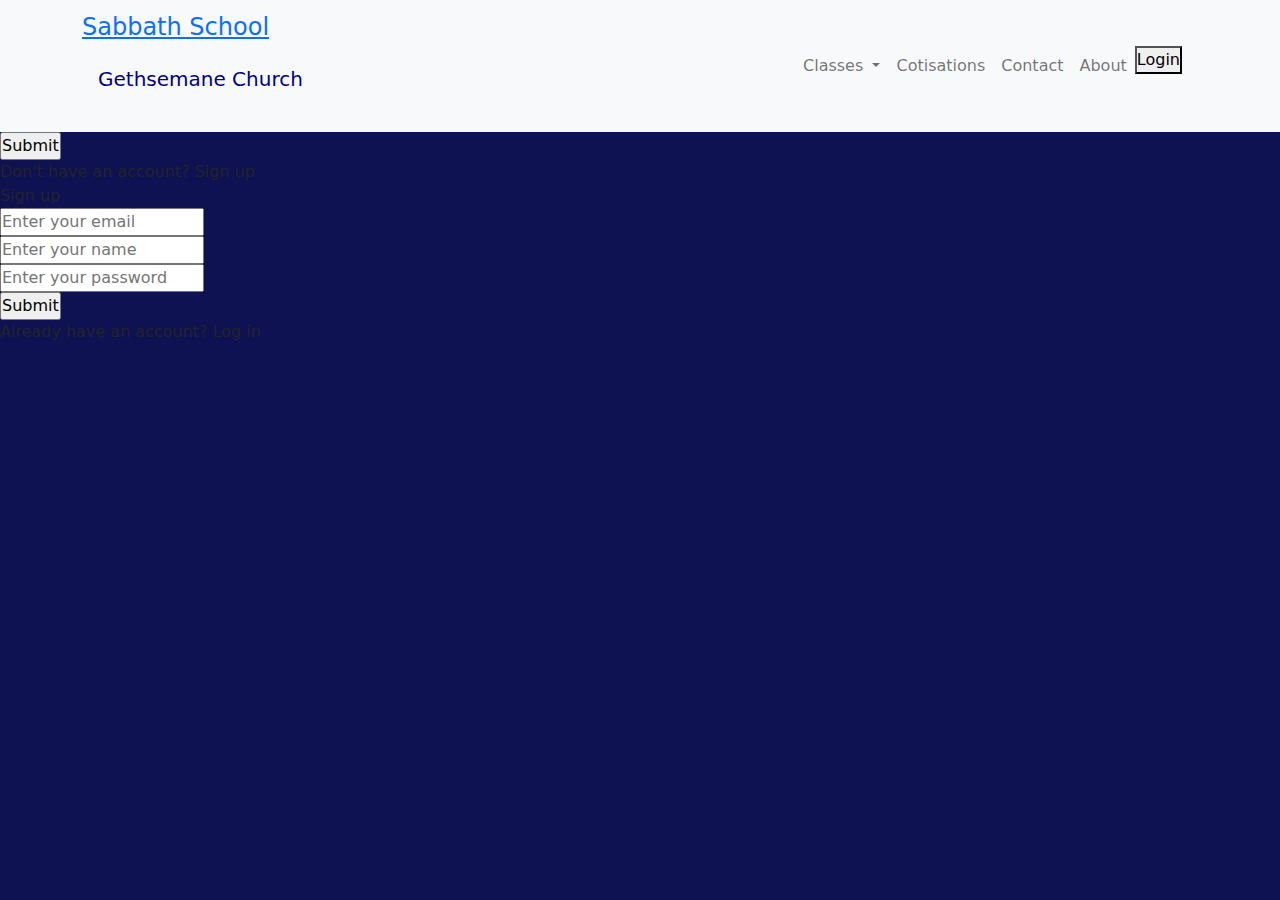
==== index.html @ fd679d5f "Update index.html" ====
<!DOCTYPE html>
<html lang="en">
<head>
  <meta charset="utf-8">
  <meta http-equiv="X-UA-compatible" content="IE=edge">
  <meta name="viewport" content="width=device-width, initial-scale=1">
  
  <title>Gethsemane Sabbath School</title> 

  <link rel="stylesheet" type="text/css" href="css/bootstrap.min.css">
  <link rel="stylesheet" type="text/css" href="style.css">
  <link rel="preconnect" href="https://fonts.googleapis.com">
  <link rel="preconnect" href="https://fonts.gstatic.com" crossorigin>
  <link href="https://fonts.googleapis.com/css2?family=Oxygen:wght@300;400;700&display=swap" rel="stylesheet">

</head>
<body>

  <header>
    <nav class="navbar navbar-light navbar-expand-lg bg-light fixed-top"> 
      <div class="container">
        <div class="navbar-header">
          <!-- <a href="index.html" class="">
            <div id="logo-img" alt="Logo image"></div>
          </a> -->
          <div class="navbar-brand">
            <a href="index.html"><h4>Sabbath School</h4></a>
            <p>
              <span>Gethsemane Church</span>  
            </p>
          </div>
        </div>
  
  
    <button class="navbar-toggler" type="button" data-bs-toggle="offcanvas" data-bs-target="#offcanvasNavbar" aria-controls="offcanvasNavbar">
        <span class="navbar-toggler-icon"></span>
    </button> 


    <div class="offcanvas offcanvas-end" tabindex="-1" id="offcanvasNavbar" aria-labelledby="offcanvasNavbarLabel">
      <div class="offcanvas-header">
          <h5 class="offcanvas-title" id="offcanvasNavbarLabel"></h5>
              <button type="button" class="btn-close text-reset" data-bs-dismiss="offcanvas" aria-label="Close"></button>

      </div> 
      <div class="offcanvas-body">
        <ul class="navbar-nav justify-content-end flex-grow-1 pe-3">

          
          <li class="nav-item dropdown">
            <a class="nav-link dropdown-toggle" href="#" id="offcanvasNavbarDropdown" role="button" data-bs-toggle="dropdown" aria-expanded="false">
              Classes
            </a>
            <ul class="dropdown-menu" aria-labelledby="offcanvasNavbarDropdown">
              <li><a class="dropdown-item" href="benjamin.html">Benjamin</a></li>
              <li><a class="dropdown-item" href="#">Esther</a></li>
              <li><a class="dropdown-item" href="#">Levi</a></li>
              <li><a class="dropdown-item" href="#">Ruth</a></li>
              <li><a class="dropdown-item" href="#">Enfantine 1</a></li>
              <li><a class="dropdown-item" href="#">Enfantine 2</a></li>
              <li><a class="dropdown-item" href="#">Youth</a></li>
              <li>
                <hr class="dropdown-divider">
              </li>
              <li><a class="dropdown-item" href="#">Something else here</a></li>
            </ul>
          </li>

            <li class="nav-item">
              <a class="nav-link" href="#">Cotisations</a>
            </li>
            <li class="nav-item">
              <a class="nav-link" href="#">Contact</a>
            </li>
            <li class="nav-item">
              <a class="nav-link" href="#">About</a>
            </li>  
            <li>
            <button class="loginbtn" onclick="document.getElementById('mylogin-form').style.display='block'" style="width:auto;">Login</button>
            </li>            
          </ul>
        </div>
      </div>
    </div> 
  </nav>
  <div id="mylogin-form" class="login-page">

<div class="form-box">
      <div class="button-box">
        <div id="btn"></div>
        <button type="button" onclick="login()" class="toggle-btn">Log in</button>
        <button type="button" onclick="login()" class="toggle-btn">Register</button>
      </div>
      
    </div>




    <form action="#">
      <div class="login-form">
        <div class="title">Login</div>
        <div class="input-boxes">
          <div class="input-box">
            <input type="text" placeholder="Enter your email" name="Enter your email" required>
          </div>
          <div class="input-box">
            <input type="password" placeholder="Enter your password" name="Enter your password" required>
          </div>
          <div class="text"><a href="#"></a>Forget Password</div>
          <div class="button" input-box>
            <input type="submit" value="Submit" name="submit"> 
          </div>
          <div class="text">Don't have an account? <label for="">Sign up</label></div>
        </div>
      </div>
      <div class="Signup-form">
        <div class="title">Sign up</div>
        <div class="input-boxes">
          <div class="input-box">
            <input type="text" placeholder="Enter your email" name="Enter your email" required>
          </div>
          <div class="input-box">
            <input type="text" placeholder="Enter your name" name="Enter your name" required>
          </div>
          <div class="input-box">
            <input type="password" placeholder="Enter your password" name="Enter your password" required></div> 
          <div class="button" input-box>
            <input type="submit" value="Submit" name="submit"></div>
            <div class="text">Already have an account? <label for="">Log in</label></div>
        </div>
      </div>
    </form>
  </div>
</header>





















  <script type="text/javascript" src="js/jquery-3.6.0.min.js"></script>
  <script type="text/javascript" src="js/bootstrap.min.js"></script>
  <script type="text/javascript" src="js/script.js"></script>



</body>
</html>




<!--<div class="form-box">
      <div class="button-box">
        <div id="btn"></div>
        <button type="button" onclick="login()" class="toggle-btn">Log in</button>
        <button type="button" onclick="login()" class="toggle-btn">Register</button>
      </div>
      
    </div> -->




<!--<script>
// Get the modal
var modal = document.getElementById('id01');

// When the user clicks anywhere outside of the modal, close it
window.onclick = function(event) {
  if (event.target == modal) {
    modal.style.display = "none";
  }
}
</script> -->




<!--<form class="d-flex">
              <input class="form-control me-2" type="text" placeholder="Username" name="username">
              <input class="form-control me-2" type="text" placeholder="Password" name="psw">
              <button class="btn btn-outline-success" type="submit">Login</button>
          </form> -->


          <!--<li>
            <button class="loginbtn" onclick="document.getElementById('login-form').style.display='block'" style="width:auto;">Login</button>  
          </li> -->
---- style.css ----
*{
	margin: 0;
	padding: 0;
	box-sizing: border-box;
}

body {
	background-color: #0E1152;
}

p {
  float: left;
  overflow: hidden;
  padding: 14px 16px;
  color: darkblue;
}


.topnav p {
	color: color: #0E1152;
}


.topnav a {
	position: relative;
  float: left;
  display: block;
  color: black;
  text-align: center;
  padding: 14px 16px;
  text-decoration: none;
  font-size: 16px;
}

 .topnav {
  overflow: hidden;
  background-color: #e6e6fa;
}


.subnav {
  float: left;
  overflow: hidden;
}

.subnav .subnavbtn {
  font-size: 16px;  
  border: none;
  outline: none;
  color: black;
  padding: 14px 16px;
  background-color: inherit;
  font-family: inherit;
  margin: 0;
}

.topnav a:hover, .subnav:hover .subnavbtn {
	/*background-color: #44bcd8;*/
	border-top: 2px solid red;
} 

.subnav-content a {
	float: left;

  /******float: left;****/
  text-align: left;
  color: black;
  text-decoration: none;
}

.subnav-content {
  display: none;
  position: absolute;
  background-color: #ddd;
  min-width: 25%;
  z-index: 1;
}

.subnav-content a:hover {
  background-color: darkgrey;
  color: white;
}

.subnav:hover .subnav-content {
  display: block;
}


.topnav .login-container{
	float: right;
}

.topnav input[type=text] {
	padding: 6px;
	margin-top: 8px;
	font-size: 16px;
	border: none;
	width: 140px;
}

.topnav .login-container button {
	float: right;
	padding: 6px 10px;
	margin-top: 8px;
	margin-right: 6px;
	/*margin: 6px;*/
	background-color: #555;
	color: white;
	font-size: 16px;
	border: none;
	cursor: pointer;
}

.topnav .login-container button:hover {
	background-color: green;
}

@media (max-width: 450px) {
	.topnav .login-container .menu_bar {
		float: left;
}	
	.topnav a, .topnav input[type=text], .topnav .login-container button, .menu_bar {
		display: block;
		text-align: left;
		width: 100%;
		margin: 0;
		padding: 14px;	
	  display: inline-block;
	}

	.topnav input [type=text] {
		border: 1px solid #ccc;
	}
}



.menu_bar {
  float: left;
  overflow: hidden;
}


.menu_bar .menu_barbtn {
  border: none;
  outline: none;
  color: #555;
  padding: 0 6px;
  background-color: inherit;
  font-family: inherit;
  margin: 0;
  margin-top: 16px;
}


.menu_bar:hover .menu_barbtn {
	/*background-color: #44bcd8;*/
	color: white;
}

.menu_bar-content a {
  float: none;
  text-align: left;
  color: black;
  text-decoration: none;
}

.menu_bar-content {
  display: none;
  position: absolute;
  background-color: white;
  min-width: 160px;
  z-index: 1;
}

.menu_bar-content a:hover {
  background-color: lightgrey;
  color: black;
}

.menu_bar:hover .menu_bar-content {
  display: block;
}
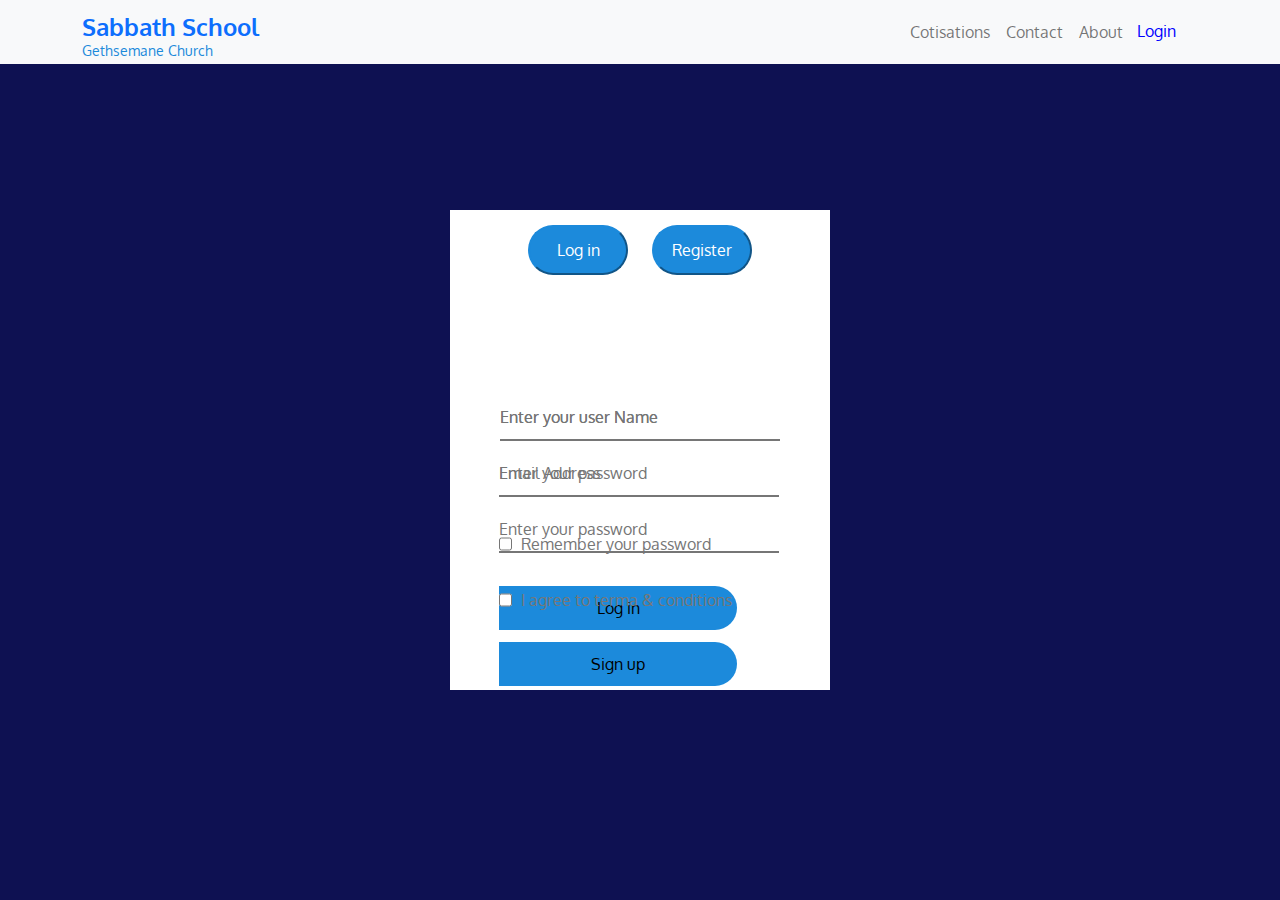
==== commit 03075dc3: "Update index.html" ====
--- a/index.html
+++ b/index.html
@@ -33,7 +33,7 @@
   
   
     <button class="navbar-toggler" type="button" data-bs-toggle="offcanvas" data-bs-target="#offcanvasNavbar" aria-controls="offcanvasNavbar">
-        <span class="navbar-toggler-icon"></span>
+      <span class="navbar-toggler-icon"></span>
     </button> 
 
 
@@ -45,27 +45,6 @@
       </div> 
       <div class="offcanvas-body">
         <ul class="navbar-nav justify-content-end flex-grow-1 pe-3">
-
-          
-          <li class="nav-item dropdown">
-            <a class="nav-link dropdown-toggle" href="#" id="offcanvasNavbarDropdown" role="button" data-bs-toggle="dropdown" aria-expanded="false">
-              Classes
-            </a>
-            <ul class="dropdown-menu" aria-labelledby="offcanvasNavbarDropdown">
-              <li><a class="dropdown-item" href="benjamin.html">Benjamin</a></li>
-              <li><a class="dropdown-item" href="#">Esther</a></li>
-              <li><a class="dropdown-item" href="#">Levi</a></li>
-              <li><a class="dropdown-item" href="#">Ruth</a></li>
-              <li><a class="dropdown-item" href="#">Enfantine 1</a></li>
-              <li><a class="dropdown-item" href="#">Enfantine 2</a></li>
-              <li><a class="dropdown-item" href="#">Youth</a></li>
-              <li>
-                <hr class="dropdown-divider">
-              </li>
-              <li><a class="dropdown-item" href="#">Something else here</a></li>
-            </ul>
-          </li>
-
             <li class="nav-item">
               <a class="nav-link" href="#">Cotisations</a>
             </li>
@@ -83,69 +62,35 @@
       </div>
     </div> 
   </nav>
-  <div id="mylogin-form" class="login-page">
-
-<div class="form-box">
-      <div class="button-box">
-        <div id="btn"></div>
-        <button type="button" onclick="login()" class="toggle-btn">Log in</button>
-        <button type="button" onclick="login()" class="toggle-btn">Register</button>
-      </div>
-      
-    </div>
 
 
-
-
-    <form action="#">
-      <div class="login-form">
-        <div class="title">Login</div>
-        <div class="input-boxes">
-          <div class="input-box">
-            <input type="text" placeholder="Enter your email" name="Enter your email" required>
-          </div>
-          <div class="input-box">
-            <input type="password" placeholder="Enter your password" name="Enter your password" required>
-          </div>
-          <div class="text"><a href="#"></a>Forget Password</div>
-          <div class="button" input-box>
-            <input type="submit" value="Submit" name="submit"> 
-          </div>
-          <div class="text">Don't have an account? <label for="">Sign up</label></div>
-        </div>
-      </div>
-      <div class="Signup-form">
-        <div class="title">Sign up</div>
-        <div class="input-boxes">
-          <div class="input-box">
-            <input type="text" placeholder="Enter your email" name="Enter your email" required>
-          </div>
-          <div class="input-box">
-            <input type="text" placeholder="Enter your name" name="Enter your name" required>
-          </div>
-          <div class="input-box">
-            <input type="password" placeholder="Enter your password" name="Enter your password" required></div> 
-          <div class="button" input-box>
-            <input type="submit" value="Submit" name="submit"></div>
-            <div class="text">Already have an account? <label for="">Log in</label></div>
-        </div>
-      </div>
+  <div id="mylogin-form" class="login-page">
+<div class="hero">
+  <div class="form-box">
+    <div class="button-box">
+    <div id="btn"></div>
+    <button type="button" onclick="login()" class="toggle-btn">Log in</button>
+    <button type="button" onclick="login()" class="toggle-btn">Register</button>
+  </div>  
+    <form id="login" class="input-group">
+      <input type="text" class="input-field" placeholder="Enter your user Name" name="ussername" required>
+      <input type="password" class="input-field" placeholder="Enter your password" name="psw" required>
+      <input type="checkbox" class="check-box" name="check-box"><span> Remember your password</span>
+      <button type="submit" class="submit-btn">Log in</button>
+    </form>
+    <form id="Signup" class="input-group">
+      <input type="text" class="input-field" placeholder="Enter your user Name" name="ussername" required>
+      <input type="email" class="input-field" placeholder="Email Address" name="Email Address" required>
+      <input type="password" class="input-field" placeholder="Enter your password" name="psw" required>
+      <input type="checkbox" class="check-box" name="check-box"><span> I agree to terma & conditions</span>
+      <button type="submit" class="submit-btn">Sign up</button>
     </form>
   </div>
+</div>
+
+</div>
+    
 </header>
-
-
-
-
-
-
-
-
-
-
-
-
-
 
 
 
--- a/style.css
+++ b/style.css
@@ -1,191 +1,254 @@
-
-*{
-	margin: 0;
-	padding: 0;
-	box-sizing: border-box;
-}
 
 body {
-	background-color: #0E1152;
-}
-
-p {
+  box-sizing: border-box;
+  font-size: 16px;
+  color: #fff;
+  background-color: #0e1152;
+  font-family: 'Oxygen', sans-serif;
+  /*min-height: 100vh;
+  display: flex;
+  align-items: center;
+  justify-content: center;*/
+}
+
+
+/* Header */
+#header-nav {
+  overflow: hidden;
+  border-radius: 0;
+  border: 0;
+  background-color: #e6e6fa;
+
+}
+
+
+#logo-img {
+  background: url('logo.jpg') no-repeat;
+  width: 150px;
+  height: 150px;
+  margin: 10px 15px 10px 0;
   float: left;
-  overflow: hidden;
-  padding: 14px 16px;
-  color: darkblue;
-}
-
-
-.topnav p {
-	color: color: #0E1152;
-}
-
-
-.topnav a {
-	position: relative;
-  float: left;
+}
+
+
+/* navbar-brand a h4  (sabbath school)*/
+.navbar-brand a { 
+  text-decoration: none;
+}
+
+.navbar-brand h4 { 
+  font-weight: bold;
+  /*font-size: 2vw;*/
+}
+
+
+.navbar-brand a:hover, a:focus {
+  color: #1c8adb;
+}
+
+
+/* navbar-brand p (Gethsemane church)*/
+.navbar-brand p {
+  margin-top: 0;
+  margin-bottom: 0;
+  line-height: .10;
+  font-size: .7em;
+  /*text-transform: uppercase;*/
+}
+
+
+.navbar-brand p span {
+  color: #1c8adb;
+  /*vertical-align: middle;*/
+}
+
+
+
+.navbar .offcanvas-body .nav-item a:hover {
+  color: #1c8adb;
+  text-decoration: underline;
+}
+
+
+
+.navbar button.navbar-toggler { /* menu bar */
+  color: #fff;
+  border: 1px solid #1c8adb;
+
+}
+
+
+.navbar button.navbar-toggler:hover { /* Menu bar */
+  background-color: #1c8adb;
+  color: white;
+}
+
+
+
+.navbar ul li button:hover {
+  text-decoration: underline;
+  background: transparent;
+}
+
+
+
+.navbar ul li button {
+  color: blue;
+  outline: none;
+  border: none;
+  background: transparent;
+  cursor: pointer;
+  border-radius: 10px;
+  font-size: 16px;
+  margin-top: 6px;
+}
+
+
+/********/ 
+
+
+
+/*#mylogin-form {
+  display: none;
+}*/
+
+
+
+
+.hero {
+  min-height: 100vh;
+  display: flex;
+  align-items: center;
+  /*justify-content: center;*/
+}
+
+
+.form-box {
+  display: flex;
+  justify-content: center;
+  width: 380px;
+  height: 480px;
+  position: relative;
+  margin: 6% auto;
+  background: #fff;
+  padding: 5px;
+}
+
+
+/*.button-box {
+  width: 220px;
+  border-radius: 30px;
+  position: relative;
+  box-shadow: 0 0 20px  #1c8adb;
+}*/
+
+
+.hero .toggle-btn {
+  color: #fff;
+  border-color: #1c8adb;
+  background: #1c8adb;
+  width: 100px;
+  height: 50px;
+  border-radius: 30px;
+  margin: 10px;
+} 
+
+
+.hero .toggle-btn:hover{
+  color: #fff;
+  background: #125ECC;
+}
+
+
+.input-group {
+  top: 180px;
+  position: absolute;
+  width: 280px;
+  transition: .5s;
+}
+
+
+.input-field {
+  width: 100%;
+  padding: 10px 0;
+  margin: 5px 0;
+  border-left: 0;
+  border-top: 0;
+  border-right: 0;
+  border-bottom: 1 px solid #999;
+  outline: none;
+  background: transparent;
+}
+
+
+.submit-btn {
+  display: flex;
+  justify-content: center;
+  width: 85%;
+  padding: 10px 30px;
+  cursor: pointer;
   display: block;
-  color: black;
-  text-align: center;
-  padding: 14px 16px;
-  text-decoration: none;
-  font-size: 16px;
-}
-
- .topnav {
-  overflow: hidden;
-  background-color: #e6e6fa;
-}
-
-
-.subnav {
-  float: left;
-  overflow: hidden;
-}
-
-.subnav .subnavbtn {
-  font-size: 16px;  
-  border: none;
+  margin: auto;
+  background: #1c8adb;
+  border: 0;
   outline: none;
-  color: black;
-  padding: 14px 16px;
-  background-color: inherit;
-  font-family: inherit;
-  margin: 0;
-}
-
-.topnav a:hover, .subnav:hover .subnavbtn {
-	/*background-color: #44bcd8;*/
-	border-top: 2px solid red;
-} 
-
-.subnav-content a {
-	float: left;
-
-  /******float: left;****/
-  text-align: left;
-  color: black;
-  text-decoration: none;
-}
-
-.subnav-content {
-  display: none;
-  position: absolute;
-  background-color: #ddd;
-  min-width: 25%;
-  z-index: 1;
-}
-
-.subnav-content a:hover {
-  background-color: darkgrey;
+  border-radius: 30px;
+}
+
+
+.check-box {
+  margin: 30px 10px 30px 0;
+}
+
+
+span {
+  color: #777;
+  margin: 30px 10px 30px 0;
+}
+
+
+
+
+
+
+
+
+
+
+
+
+/*.navbar .offcanvas-body .nav-item b { /* Registration 
+  font-style: italic;
+  text-decoration: underline;
+  font-size: 15px;
+  color: green;
+}
+
+
+
+
+/*.navbar .offcanvas-body .nav-item b a:hover { /* Registration 
+  color: red;
+}/*
+
+
+
+
+.navbar .offcanvas-body button:hover {
   color: white;
-}
-
-.subnav:hover .subnav-content {
-  display: block;
-}
-
-
-.topnav .login-container{
-	float: right;
-}
-
-.topnav input[type=text] {
-	padding: 6px;
-	margin-top: 8px;
-	font-size: 16px;
-	border: none;
-	width: 140px;
-}
-
-.topnav .login-container button {
-	float: right;
-	padding: 6px 10px;
-	margin-top: 8px;
-	margin-right: 6px;
-	/*margin: 6px;*/
-	background-color: #555;
-	color: white;
-	font-size: 16px;
-	border: none;
-	cursor: pointer;
-}
-
-.topnav .login-container button:hover {
-	background-color: green;
-}
-
-@media (max-width: 450px) {
-	.topnav .login-container .menu_bar {
-		float: left;
-}	
-	.topnav a, .topnav input[type=text], .topnav .login-container button, .menu_bar {
-		display: block;
-		text-align: left;
-		width: 100%;
-		margin: 0;
-		padding: 14px;	
-	  display: inline-block;
-	}
-
-	.topnav input [type=text] {
-		border: 1px solid #ccc;
-	}
-}
-
-
-
-.menu_bar {
-  float: left;
-  overflow: hidden;
-}
-
-
-.menu_bar .menu_barbtn {
-  border: none;
-  outline: none;
-  color: #555;
-  padding: 0 6px;
-  background-color: inherit;
-  font-family: inherit;
-  margin: 0;
-  margin-top: 16px;
-}
-
-
-.menu_bar:hover .menu_barbtn {
-	/*background-color: #44bcd8;*/
-	color: white;
-}
-
-.menu_bar-content a {
-  float: none;
-  text-align: left;
-  color: black;
-  text-decoration: none;
-}
-
-.menu_bar-content {
-  display: none;
-  position: absolute;
-  background-color: white;
-  min-width: 160px;
-  z-index: 1;
-}
-
-.menu_bar-content a:hover {
-  background-color: lightgrey;
-  color: black;
-}
-
-.menu_bar:hover .menu_bar-content {
-  display: block;
-}
-
-
-
-
-
-
-
+  background-color: #1353f2;
+}
+
+
+.navbar .offcanvas-body button {
+  border-color: #1353f2;
+  color: #1353f2;
+}
+
+
+
+
+
+
+
+
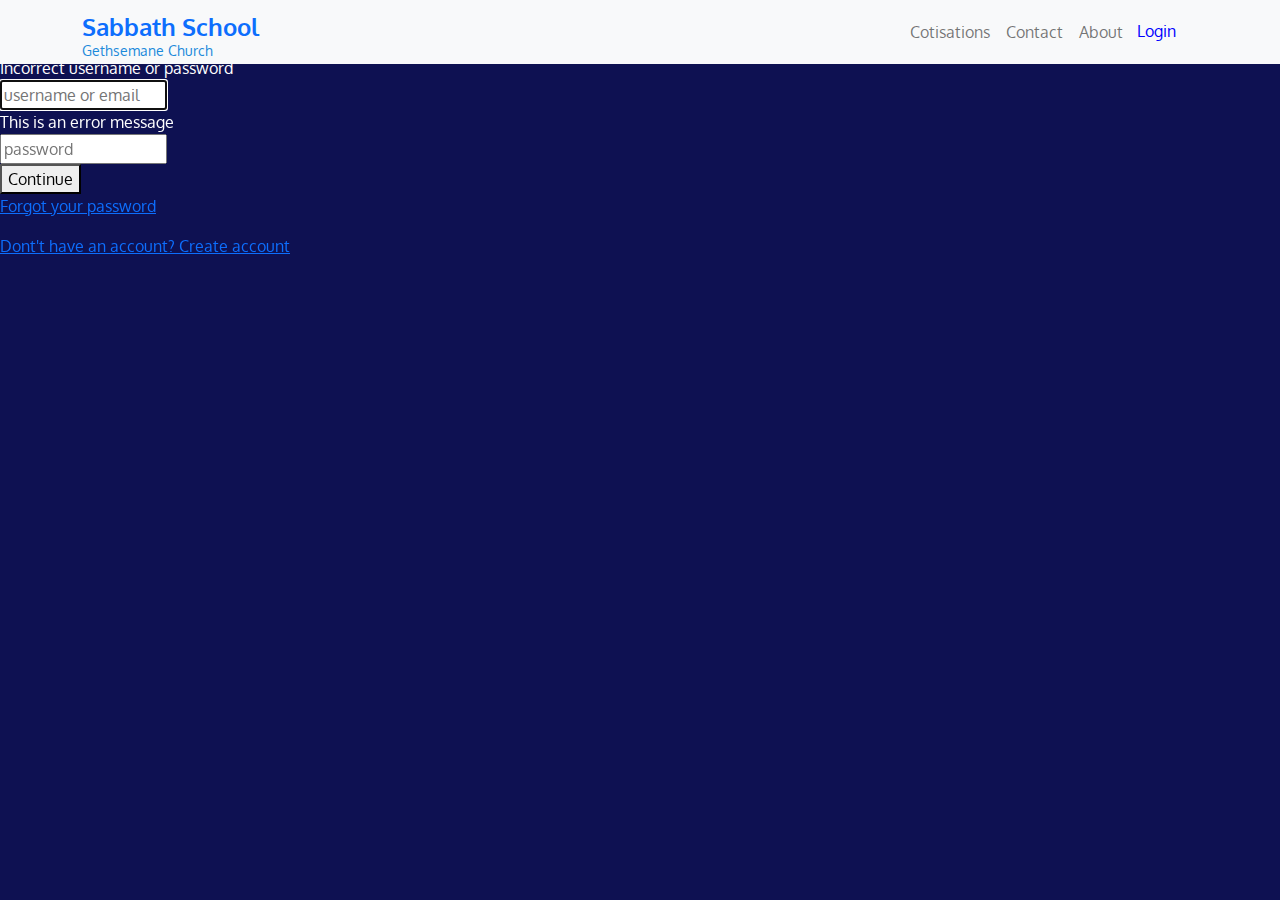
==== commit f37b3811: "Update index.html" ====
--- a/index.html
+++ b/index.html
@@ -30,18 +30,13 @@
             </p>
           </div>
         </div>
-  
-  
     <button class="navbar-toggler" type="button" data-bs-toggle="offcanvas" data-bs-target="#offcanvasNavbar" aria-controls="offcanvasNavbar">
       <span class="navbar-toggler-icon"></span>
     </button> 
-
-
     <div class="offcanvas offcanvas-end" tabindex="-1" id="offcanvasNavbar" aria-labelledby="offcanvasNavbarLabel">
       <div class="offcanvas-header">
-          <h5 class="offcanvas-title" id="offcanvasNavbarLabel"></h5>
-              <button type="button" class="btn-close text-reset" data-bs-dismiss="offcanvas" aria-label="Close"></button>
-
+        <h5 class="offcanvas-title" id="offcanvasNavbarLabel"></h5>
+          <button type="button" class="btn-close text-reset" data-bs-dismiss="offcanvas" aria-label="Close"></button>
       </div> 
       <div class="offcanvas-body">
         <ul class="navbar-nav justify-content-end flex-grow-1 pe-3">
@@ -55,47 +50,50 @@
               <a class="nav-link" href="#">About</a>
             </li>  
             <li>
-            <button class="loginbtn" onclick="document.getElementById('mylogin-form').style.display='block'" style="width:auto;">Login</button>
+            <button class="loginbtn" onclick="document.getElementById('d1353').style.display='block'" style="width:auto;">Login</button>
             </li>            
           </ul>
         </div>
       </div>
     </div> 
   </nav>
-
-
-  <div id="mylogin-form" class="login-page">
-<div class="hero">
-  <div class="form-box">
-    <div class="button-box">
-    <div id="btn"></div>
-    <button type="button" onclick="login()" class="toggle-btn">Log in</button>
-    <button type="button" onclick="login()" class="toggle-btn">Register</button>
+  <div class="login-page">
+    <div id="d1353" class="mylogin-page">
+      <form class="form" id="login">
+        <h1 class="form__title">Login</h1>
+        <div class="form__message form__message--error">Incorrect username or password</div>
+        <div class="form__input-group">
+          <input type="text" class="form__input" autofocus placeholder="username or email" name="username or email">
+          <div class="form__input-error-message">This is an error message</div>
+        </div>
+        <div class="form__input-group">
+          <input type="password" class="form__input" autofocus placeholder="password" name="password">
+          <div class="form__input-error-message"></div>
+        </div>
+        <button class="form__button" type="submit">Continue</button>
+        <p class="form__text">
+          <a href="#" class="form__link">Forgot your password</a>
+        </p>
+        <p class="form__text">
+          <a class="form__link"  href="./" id="linkCreateAccount">Dont't have an account? Create account</a>
+        </p>
+      </form>
+    </div>   
   </div>  
-    <form id="login" class="input-group">
-      <input type="text" class="input-field" placeholder="Enter your user Name" name="ussername" required>
-      <input type="password" class="input-field" placeholder="Enter your password" name="psw" required>
-      <input type="checkbox" class="check-box" name="check-box"><span> Remember your password</span>
-      <button type="submit" class="submit-btn">Log in</button>
-    </form>
-    <form id="Signup" class="input-group">
-      <input type="text" class="input-field" placeholder="Enter your user Name" name="ussername" required>
-      <input type="email" class="input-field" placeholder="Email Address" name="Email Address" required>
-      <input type="password" class="input-field" placeholder="Enter your password" name="psw" required>
-      <input type="checkbox" class="check-box" name="check-box"><span> I agree to terma & conditions</span>
-      <button type="submit" class="submit-btn">Sign up</button>
-    </form>
-  </div>
-</div>
-
-</div>
-    
 </header>
 
 
 
 
+<script>
+  var x = document.getElementById("login");
+  var y = document.getElementById("signup");
+  
 
+ 
+
+ 
+</script>
 
 
 
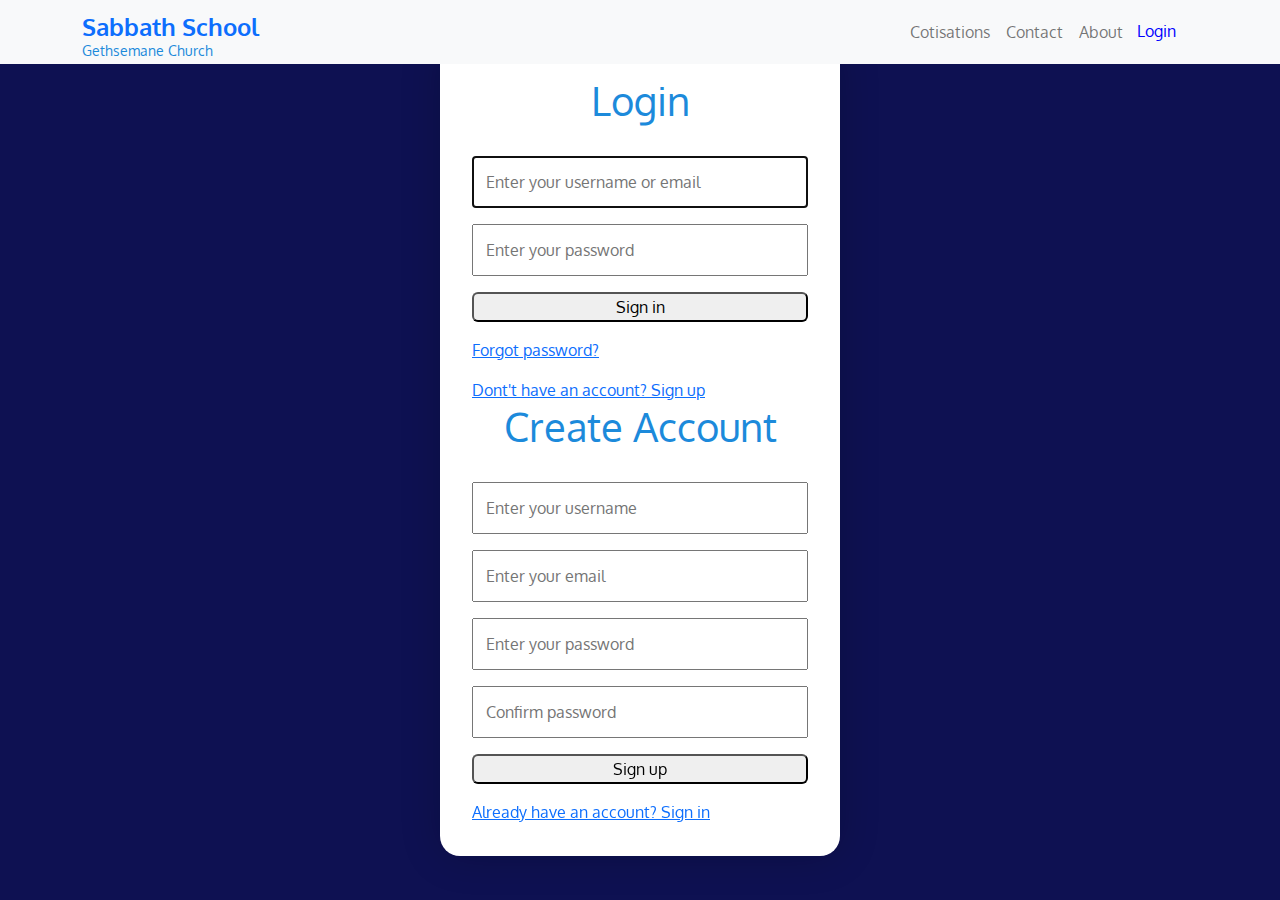
==== commit f644603a: "Update index.html" ====
--- a/index.html
+++ b/index.html
@@ -61,21 +61,45 @@
     <div id="d1353" class="mylogin-page">
       <form class="form" id="login">
         <h1 class="form__title">Login</h1>
-        <div class="form__message form__message--error">Incorrect username or password</div>
+        <div class="form__message form__message--error"></div>
         <div class="form__input-group">
-          <input type="text" class="form__input" autofocus placeholder="username or email" name="username or email">
-          <div class="form__input-error-message">This is an error message</div>
+          <input type="text" class="form__input" autofocus placeholder="Enter your username or email" name="username or email">
+          <div class="form__input-error-message"></div>
         </div>
         <div class="form__input-group">
-          <input type="password" class="form__input" autofocus placeholder="password" name="password">
+          <input type="password" class="form__input" autofocus placeholder="Enter your password" name="password">
           <div class="form__input-error-message"></div>
         </div>
-        <button class="form__button" type="submit">Continue</button>
+        <button class="form__button" type="submit">Sign in</button>
         <p class="form__text">
-          <a href="#" class="form__link">Forgot your password</a>
+          <a href="#" class="form__link">Forgot password?</a>
         </p>
         <p class="form__text">
-          <a class="form__link"  href="./" id="linkCreateAccount">Dont't have an account? Create account</a>
+          <a class="form__link"  href="./" id="linkCreateAccount">Dont't have an account? Sign up</a>
+        </p>
+      </form>
+      <form class="form form--hidden" id="CreateAccount">
+        <h1 class="form__title">Create Account</h1>
+        <div class="form__message form__message--error"></div>
+        <div class="form__input-group">
+          <input type="text" class="form__input" autofocus placeholder="Enter your username" name="username">
+          <div class="form__input-error-message"></div>
+        </div>
+        <div class="form__input-group">
+          <input type="text" class="form__input" autofocus placeholder="Enter your email" name="email">
+          <div class="form__input-error-message"></div>
+        </div>
+        <div class="form__input-group">
+          <input type="password" class="form__input" autofocus placeholder="Enter your password" name="password">
+          <div class="form__input-error-message"></div>
+        </div>
+        <div class="form__input-group">
+          <input type="password" class="form__input" autofocus placeholder="Confirm password" name="confirm password">
+          <div class="form__input-error-message"></div>
+        </div>
+        <button class="form__button" type="submit">Sign up</button>
+        <p class="form__text">
+          <a class="form__link"  href="./" id="linkLogin">Already have an account? Sign in</a>
         </p>
       </form>
     </div>   
--- a/style.css
+++ b/style.css
@@ -108,103 +108,117 @@
 
 
 
-/*#mylogin-form {
+/*#d1353 {
   display: none;
 }*/
 
 
-
-
-.hero {
+.login-page {
   min-height: 100vh;
   display: flex;
   align-items: center;
-  /*justify-content: center;*/
-}
-
-
-.form-box {
-  display: flex;
   justify-content: center;
-  width: 380px;
-  height: 480px;
-  position: relative;
-  margin: 6% auto;
-  background: #fff;
-  padding: 5px;
-}
-
-
-/*.button-box {
-  width: 220px;
-  border-radius: 30px;
-  position: relative;
-  box-shadow: 0 0 20px  #1c8adb;
-}*/
-
-
-.hero .toggle-btn {
-  color: #fff;
+}
+
+
+.mylogin-page {
+  width: 400px;
+  max-width: 400px;
+  margin: 1rem;
+  padding: 2rem;
+  box-shadow: 0 0 40px rgb(0, 0, 0, 0.2);
+  border-radius: 20px;
+  background: #ffffff;
+}
+
+
+h1 {
+  color: #1c8adb;
+  margin-bottom: 2rem;
+  text-align: center;
+}
+
+.form__input-error-message {
+  color: black;
+}
+
+.form__message--error {
+  color: black;
+}
+
+
+.form > *:first-child {
+  margin-top: 0;
+}
+
+
+.form > *:last-child {
+  margin-bottom: 0;
+}
+
+
+.form__message {
+  text-align: center;
+  margin-bottom: 1rem;
+}
+
+
+.form__message--success {
+  color: green;
+}
+
+
+.form__message--error {
+  color: red;
+}
+
+
+.form__input-group {
+  margin-bottom: 1rem;
+}
+
+
+.form__button {
+  margin-bottom: 1rem;
+  width: 100%;
+  border-radius: 6px;
+}
+
+
+button .form__button{ 
+  border-radius: 20px;
+  padding: .075rem;
+}
+
+
+.form__input {
+  display: block;
+  width: 100%;
+  padding: 0.75rem;
+
+}
+
+
+.form__input:focus {
   border-color: #1c8adb;
-  background: #1c8adb;
-  width: 100px;
-  height: 50px;
-  border-radius: 30px;
-  margin: 10px;
-} 
-
-
-.hero .toggle-btn:hover{
-  color: #fff;
-  background: #125ECC;
-}
-
-
-.input-group {
-  top: 180px;
-  position: absolute;
-  width: 280px;
-  transition: .5s;
-}
-
-
-.input-field {
-  width: 100%;
-  padding: 10px 0;
-  margin: 5px 0;
-  border-left: 0;
-  border-top: 0;
-  border-right: 0;
-  border-bottom: 1 px solid #999;
-  outline: none;
-  background: transparent;
-}
-
-
-.submit-btn {
-  display: flex;
-  justify-content: center;
-  width: 85%;
-  padding: 10px 30px;
-  cursor: pointer;
-  display: block;
-  margin: auto;
-  background: #1c8adb;
-  border: 0;
-  outline: none;
-  border-radius: 30px;
-}
-
-
-.check-box {
-  margin: 30px 10px 30px 0;
-}
-
-
-span {
-  color: #777;
-  margin: 30px 10px 30px 0;
-}
+}
+
+
+
+
+
+
+
+
+
+
+
+
+
+
+
+
+
 
 
 
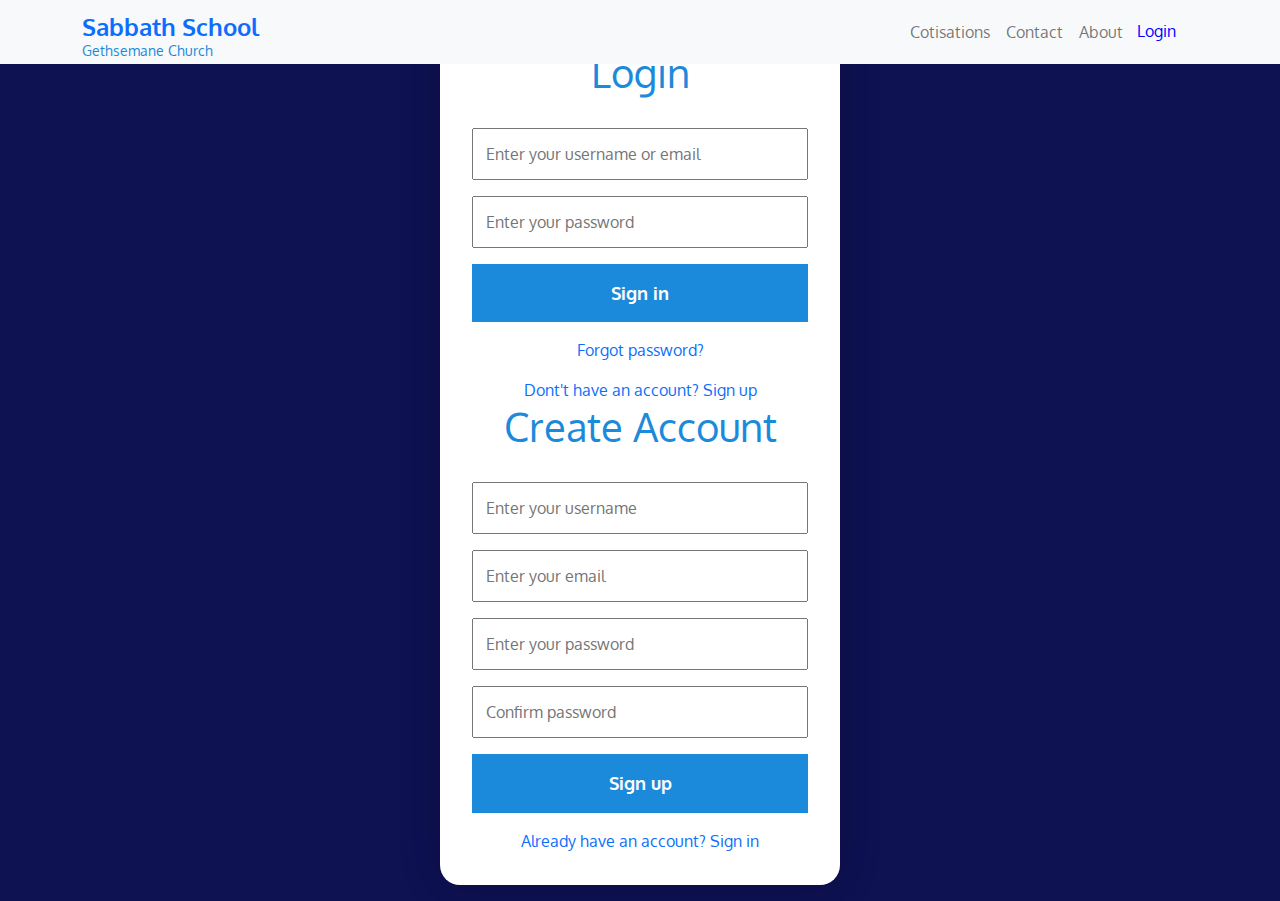
==== commit b215ee8d: "Update index.html" ====
--- a/index.html
+++ b/index.html
@@ -59,7 +59,7 @@
   </nav>
   <div class="login-page">
     <div id="d1353" class="mylogin-page">
-      <form class="form" id="login">
+      <form class="form " id="login">
         <h1 class="form__title">Login</h1>
         <div class="form__message form__message--error"></div>
         <div class="form__input-group">
@@ -78,7 +78,7 @@
           <a class="form__link"  href="./" id="linkCreateAccount">Dont't have an account? Sign up</a>
         </p>
       </form>
-      <form class="form form--hidden" id="CreateAccount">
+      <form class="form" id="CreateAccount">
         <h1 class="form__title">Create Account</h1>
         <div class="form__message form__message--error"></div>
         <div class="form__input-group">
--- a/style.css
+++ b/style.css
@@ -147,6 +147,11 @@
 }
 
 
+.form--hidden {
+  display: none;
+}
+
+
 .form > *:first-child {
   margin-top: 0;
 }
@@ -177,31 +182,91 @@
   margin-bottom: 1rem;
 }
 
-
-.form__button {
-  margin-bottom: 1rem;
-  width: 100%;
-  border-radius: 6px;
-}
-
-
-button .form__button{ 
-  border-radius: 20px;
-  padding: .075rem;
-}
 
 
 .form__input {
   display: block;
   width: 100%;
   padding: 0.75rem;
-
-}
-
-
-.form__input:focus {
+  
+  outline: none;
+}
+
+
+.form__input:hover {
   border-color: #1c8adb;
 }
+
+
+.form__input--error {
+  color: red;
+  border-color: red;
+}
+
+
+.form__input-error-message {
+  margin-top: 0.5rem;
+  font-size: 0.85rem;
+  color: red;
+}
+
+
+.form__button {
+  width: 100%;
+  padding: 1rem 1rem;
+  font-weight: bold;
+  font-size: 1.1rem;
+  color: #ffffff;
+  border: none;
+  border-radius: #1c8adb;
+  outline: none;
+  cursor: pointer;
+  background: #1c8adb;
+  margin-bottom: 1rem;
+}
+
+
+.form__button:hover {
+  color: #fff;
+  background: #1D64CC
+}
+
+
+.form__text {
+  text-align: center;
+}
+
+
+.form__link {
+  text-decoration: none;
+  cursor: pointer;
+}
+
+
+.form__link:hover {
+  text-decoration: underline;
+}
+
+
+
+
+
+
+
+
+
+
+
+
+
+
+/*.form__button {
+  margin-bottom: 1rem;
+  width: 100%;
+  border-radius: 6px;
+}*/
+
+
 
 
 
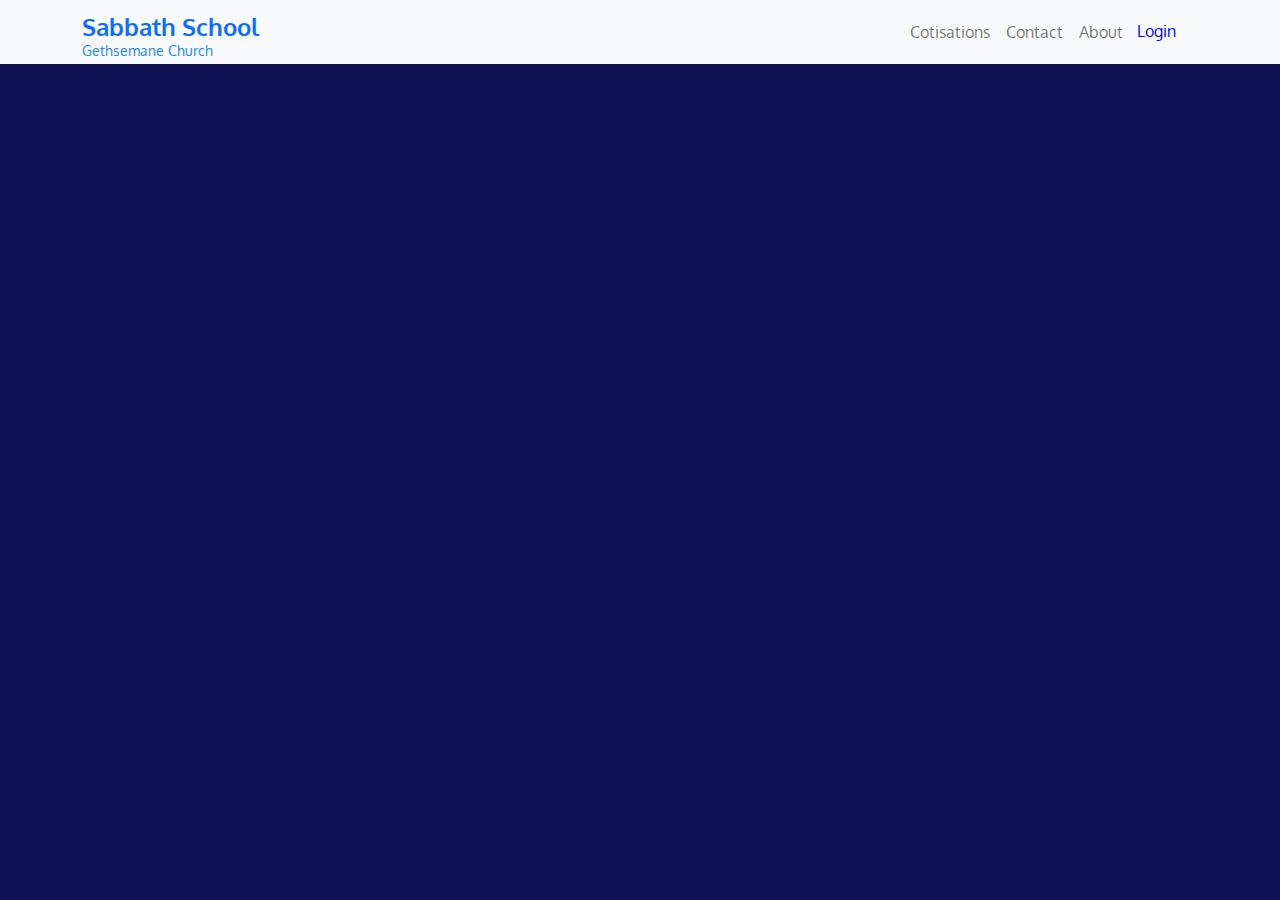
==== commit f8777cba: "Update index.html" ====
--- a/index.html
+++ b/index.html
@@ -59,7 +59,7 @@
   </nav>
   <div class="login-page">
     <div id="d1353" class="mylogin-page">
-      <form class="form " id="login">
+      <form class="form" id="login">
         <h1 class="form__title">Login</h1>
         <div class="form__message form__message--error"></div>
         <div class="form__input-group">
@@ -78,7 +78,7 @@
           <a class="form__link"  href="./" id="linkCreateAccount">Dont't have an account? Sign up</a>
         </p>
       </form>
-      <form class="form" id="CreateAccount">
+      <form class="form form--hidden" id="CreateAccount">
         <h1 class="form__title">Create Account</h1>
         <div class="form__message form__message--error"></div>
         <div class="form__input-group">
@@ -106,7 +106,7 @@
   </div>  
 </header>
 
-
+<!--form--hidden-->
 
 
 <script>
--- a/style.css
+++ b/style.css
@@ -108,9 +108,9 @@
 
 
 
-/*#d1353 {
+#d1353 {
   display: none;
-}*/
+}
 
 
 .login-page {
@@ -147,9 +147,9 @@
 }
 
 
-.form--hidden {
+/*.form--hidden {
   display: none;
-}
+}*/
 
 
 .form > *:first-child {
